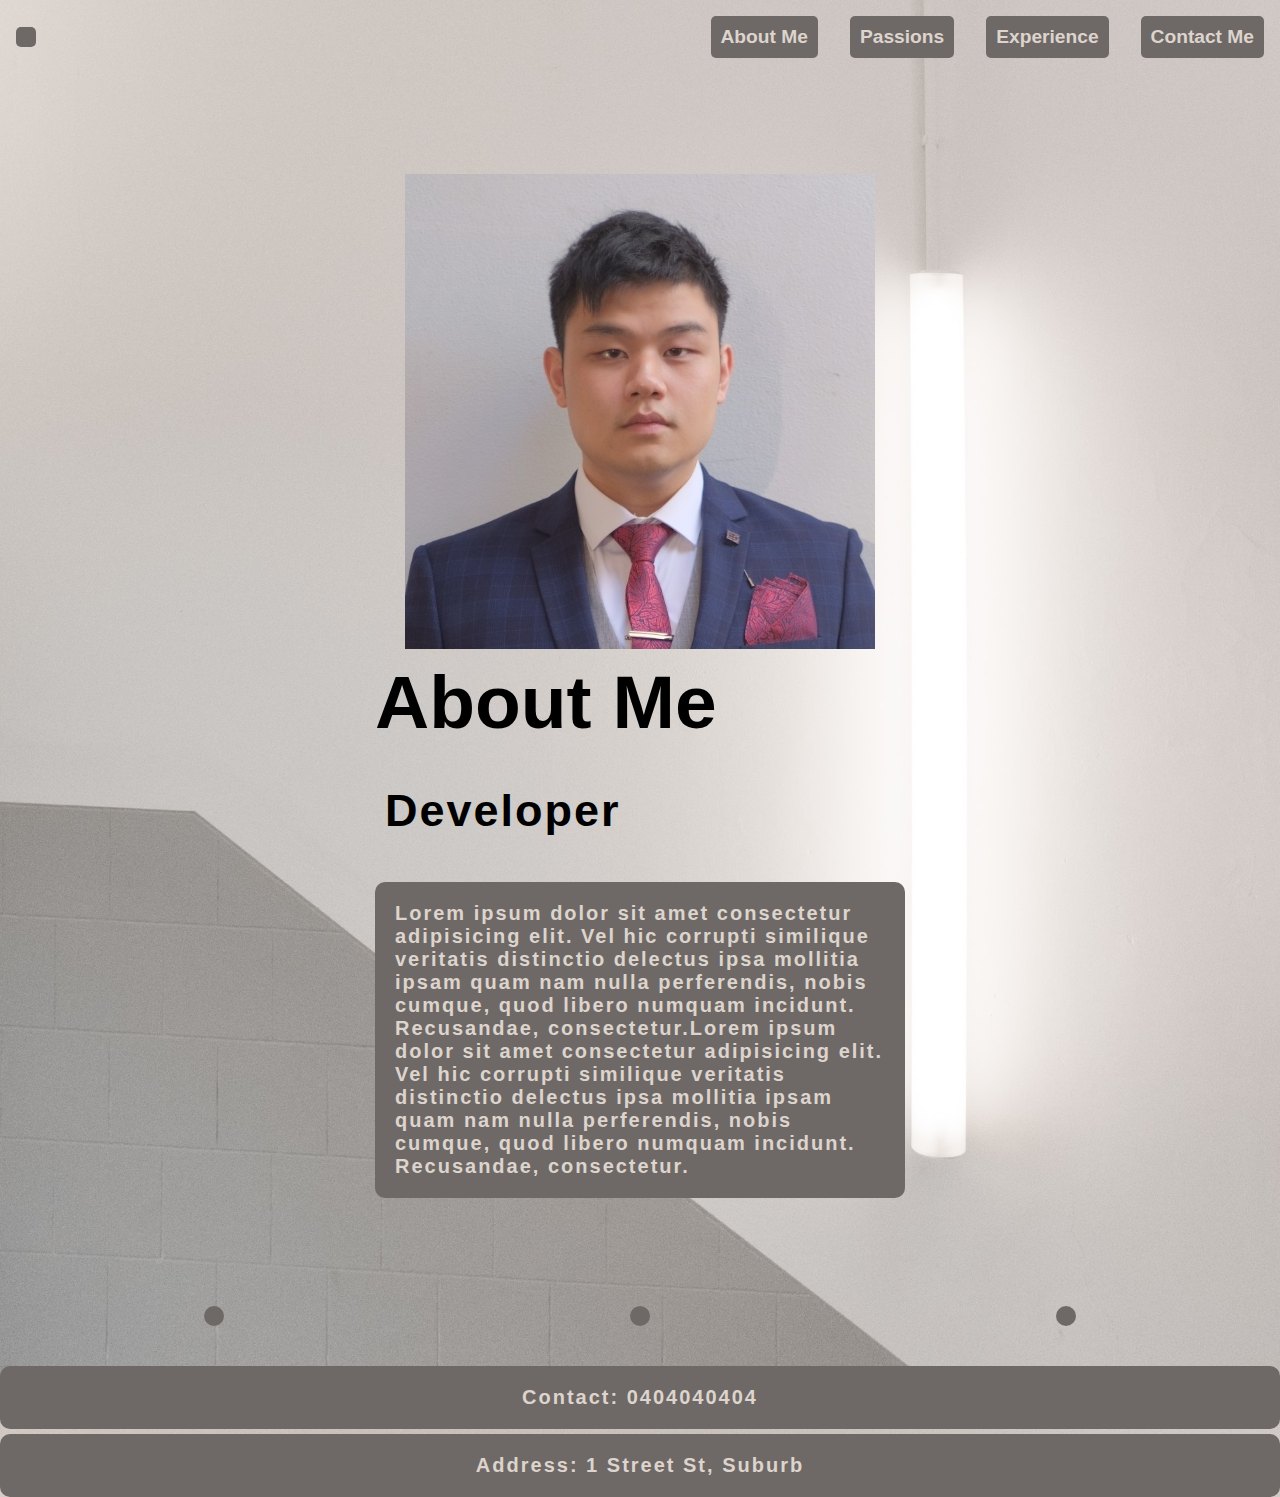
==== Pages/about.html @ 4b18b3bd "first commit" ====
<!DOCTYPE html>
<html lang="en">
<head>
    <meta charset="UTF-8">
    <meta http-equiv="X-UA-Compatible" content="IE=edge">
    <meta name="viewport" content="width=device-width, initial-scale=1.0">
    <title>About Me</title>
    <link rel="stylesheet" href="../styles/page_styles/about.css">
    <link
    rel="stylesheet"
    href="https://cdnjs.cloudflare.com/ajax/libs/font-awesome/6.3.0/css/all.min.css"
    integrity="sha512-SzlrxWUlpfuzQ+pcUCosxcglQRNAq/DZjVsC0lE40xsADsfeQoEypE+enwcOiGjk/bSuGGKHEyjSoQ1zVisanQ=="
    crossorigin="anonymous"
    referrerpolicy="no-referrer"
/>
</head>
<body>

<nav class="nav">
    <input type="checkbox" id="nav-checkbox"
    class="nav-checkbox">
    <label for="nav-checkbox" class="nav-toggle">
        <svg class="menu" viewbox="0 0 448 512"
        width="100" title="bars">
    <i class="fa-solid fa-bars"></i>
</svg>

</label>
<ul class="nav-menu">
    <li><a href="../index.html"><i class="fa-solid fa-house"></i></a></li>
    <li><a href="./about.html">About Me</a></li>
    <li><a href="./passions.html">Passions</a></li>
    <li><a href="./experience.html">Experience</a></li>
    <li><a href="./contact.html">Contact Me</a></li>
</ul>
</nav>
        
    <section class="about">
        <div class="image">
            <img src="../styles/images/aboutphotoheadsmall.jpg">
        </div>
        
        <div class="main">
            <div class="about-text">
                <h2>About Me</h2>
                <h5>Developer</h5>
                <p>Lorem ipsum dolor sit amet consectetur adipisicing elit. 
                    Vel hic corrupti similique veritatis distinctio delectus ipsa mollitia ipsam quam nam nulla perferendis, nobis cumque, quod libero numquam incidunt. Recusandae, consectetur.Lorem ipsum dolor sit amet consectetur adipisicing elit. 
                    Vel hic corrupti similique veritatis distinctio delectus ipsa mollitia ipsam quam nam nulla perferendis, nobis cumque, quod libero numquam incidunt. Recusandae, consectetur.
                </p>
            </div>
        </div>
    </section>
    
    <footer>
        <div class="social-media">
            <a href="https://www.github.com" target="_blank">
                <i class="fa-brands fa-github" style="--fa-beat-fade-opacity: 0.67; --fa-beat-fade-scale: 1.075;" ></i>
            </a>
            <a href="https://www.linkedin.com" target="_blank">
                <i class="fa-brands fa-linkedin"></i>
            </a>
            <a href="https://www.instagram.com" target="_blank">
                <i class="fa-brands fa-instagram"></i>
            </a>
        </div>
        <div class="info">
            <p>Contact: 0404040404</p>
            <p>Address: 1 Street St, Suburb</p>
        </div>
</footer>
</body>
</html>
---- styles/page_styles/about.css ----
footer {
  bottom: 0;
  margin-top: 10px;
}
footer p {
  padding: 20px;
  margin: 10px;
  font-size: 20px;
  letter-spacing: 2px;
  color: #DDD4CD;
  background-color: #6E6966;
  border-radius: 10px;
  text-align: center;
}
footer .social-media {
  display: flex;
  justify-content: space-around;
  margin-bottom: 24px;
}
footer .social-media a i {
  color: #E8E1D6;
  font-size: 24px;
  background-color: #6E6966;
  padding: 5px;
  margin-bottom: 10px;
  border-radius: 5px;
  transition: background 0.5s;
  transition: transform 0.5s;
  text-decoration: none;
  display: inline-block;
}
footer .social-media a i:hover {
  color: #6E6966;
  background-color: #D1C6C3;
  transform: translateY(-5px);
}
footer .info {
  color: #E8E1D6 41, 40, 40;
}
footer .info p {
  margin: 5px 0;
}

@media screen and (min-width: 600px) {
  footer .social-media {
    width: 50%;
    margin-left: auto;
    margin-right: auto;
    scale: 2;
  }
}
*,
*::before,
*::after {
  box-sizing: border-box;
  margin: 0;
  padding: 0;
}

body {
  font-family: Verdana, Geneva, Tahoma, sans-serif;
  font-weight: 700;
  height: 100vh;
}

.nav-toggle {
  position: absolute;
  cursor: pointer;
  margin: 0rem 1rem;
  right: 0;
}
.nav-toggle svg {
  width: 1.5rem;
  fill: black;
}
.nav-toggle .menu {
  margin-top: 0.2rem;
}
.nav-checkbox {
  display: none;
}
.nav-menu {
  display: flex;
  flex-direction: column;
  gap: 2rem;
  align-items: center;
  margin: 1rem;
}
.nav li {
  list-style: none;
  display: none;
  background-color: #6E6966;
  padding: 10px;
  border-radius: 5px;
  color: #DDD4CD;
}
.nav li:first-child {
  margin-right: auto;
  display: block;
}
.nav a {
  text-decoration: none;
  color: inherit;
  font-size: 1.2rem;
}
.nav svg {
  width: 1.5rem;
  fill: black;
}

#nav-checkbox:checked ~ ul.nav-menu li {
  display: block;
}

#nav-checkbox:checked ~ label.nav-toggle .close {
  display: block;
}

#nav-checkbox:checked ~ label.nav-toggle .menu {
  display: none;
}

@media only screen and (min-width: 700px) {
  .nav-toggle {
    display: none;
  }
  .nav-menu {
    flex-direction: row;
  }
  .nav-menu li {
    display: block;
  }
}
body {
  background-image: url(../images/background-wihtewlight.jpg);
  background-size: cover;
  background-position: center;
}

section {
  display: flex;
  flex-direction: column;
}

.about {
  width: 100%;
  height: -moz-fit-content;
  height: fit-content;
  padding: 100px 0px;
}

.about img {
  height: auto;
  width: auto;
  position: center;
  display: flex;
}

.about-text {
  width: 550px;
}

.main {
  width: auto;
  max-width: 95%;
  margin: 0 auto;
  display: block;
  align-items: center;
  justify-content: center;
}

.about-text h2 {
  color: black;
  font-size: 75px;
  text-transform: capitalize;
  margin-bottom: 10px;
  padding: 10px;
}

.about-text h5 {
  color: black;
  letter-spacing: 2px;
  font-size: 45px;
  margin-bottom: 25px;
  text-transform: capitalize;
  padding: 20px;
  height: -moz-fit-content;
  height: fit-content;
}

p {
  padding: 20px;
  margin: 10px;
  font-size: 20px;
  letter-spacing: 2px;
  color: #DDD4CD;
  background-color: #6E6966;
  border-radius: 10px;
}

.image {
  border-radius: 10px;
  display: flex;
  justify-content: center;
  width: auto;
}

@media screen and (max-width: 600px) {
  main {
    display: flex;
    flex-direction: row;
  }
  .image {
    display: flexbox;
  }
  .about-text {
    display: block;
    justify-content: center;
  }
}/*# sourceMappingURL=about.css.map */
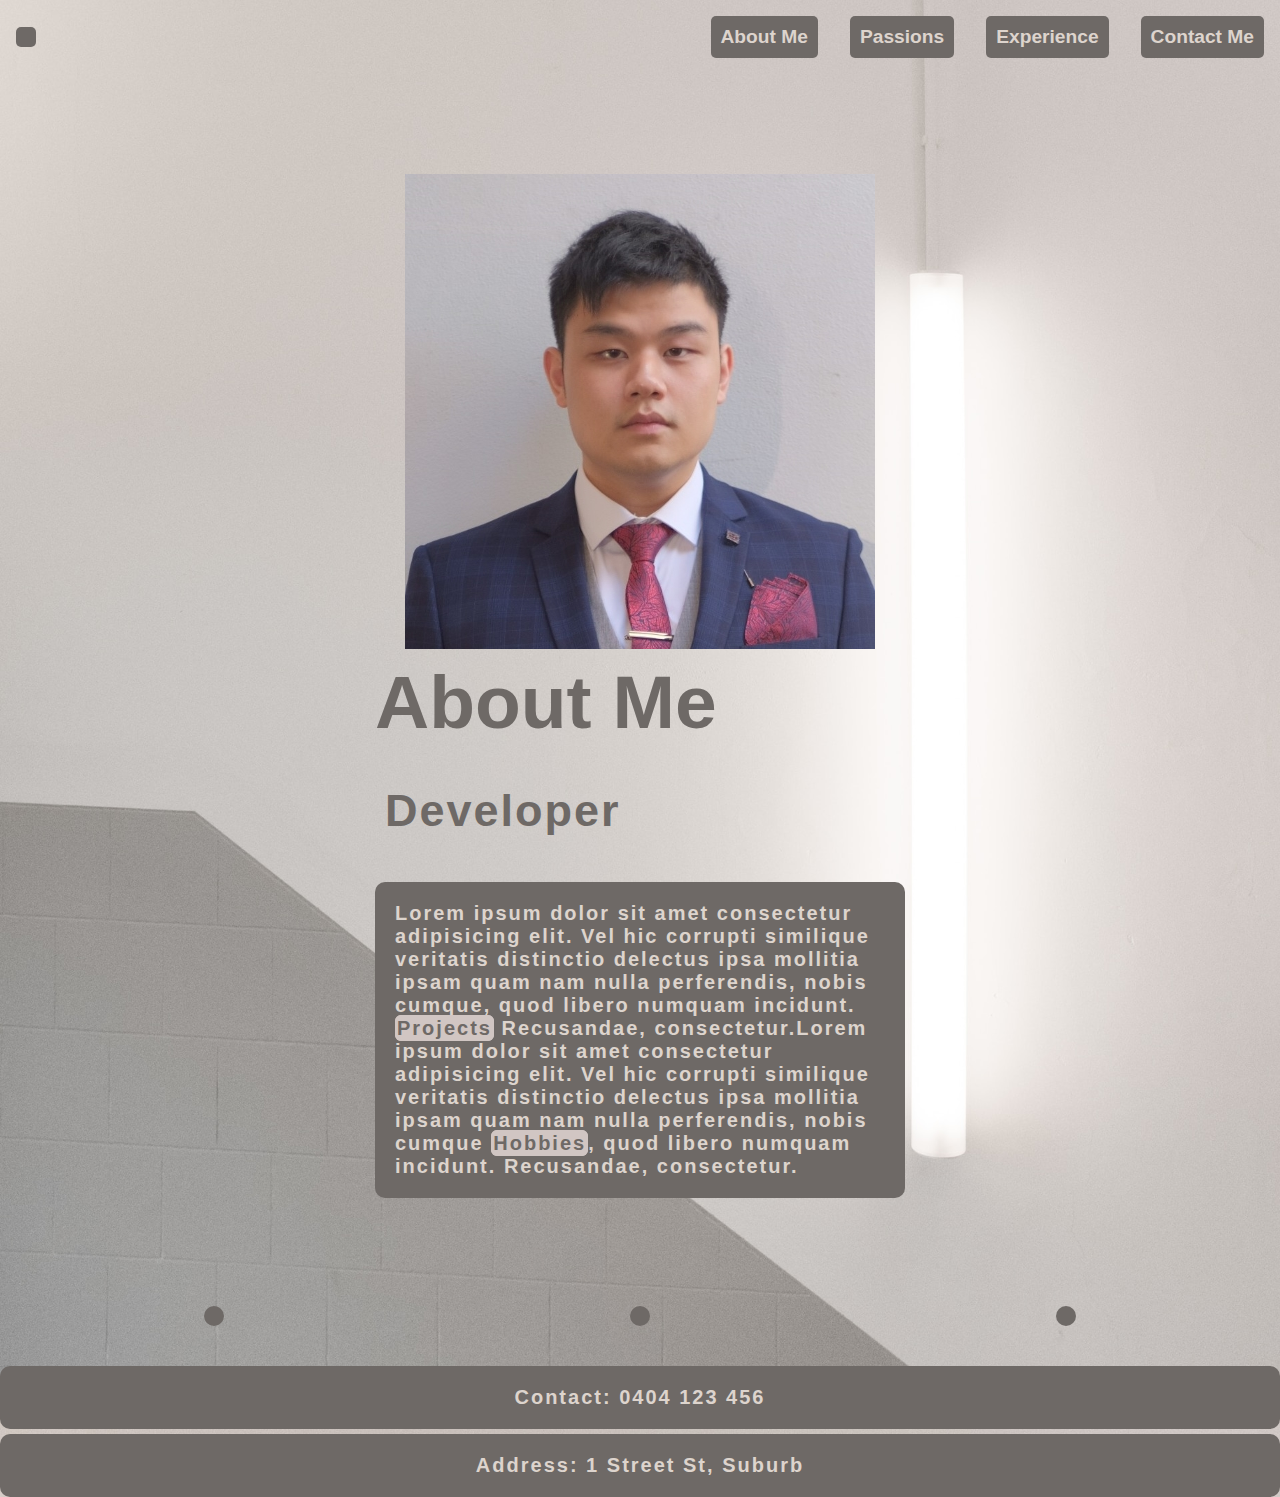
==== commit 28e0d15f: "completed readme and adjust pages" ====
--- a/Pages/about.html
+++ b/Pages/about.html
@@ -45,8 +45,10 @@
                 <h2>About Me</h2>
                 <h5>Developer</h5>
                 <p>Lorem ipsum dolor sit amet consectetur adipisicing elit. 
-                    Vel hic corrupti similique veritatis distinctio delectus ipsa mollitia ipsam quam nam nulla perferendis, nobis cumque, quod libero numquam incidunt. Recusandae, consectetur.Lorem ipsum dolor sit amet consectetur adipisicing elit. 
-                    Vel hic corrupti similique veritatis distinctio delectus ipsa mollitia ipsam quam nam nulla perferendis, nobis cumque, quod libero numquam incidunt. Recusandae, consectetur.
+                    Vel hic corrupti similique veritatis distinctio delectus ipsa mollitia ipsam quam nam nulla perferendis, nobis cumque, quod libero numquam incidunt. 
+                    <a class="btn" href="../Pages/experience.html">Projects</a> Recusandae, consectetur.Lorem ipsum dolor sit amet consectetur adipisicing elit. 
+                    Vel hic corrupti similique veritatis distinctio delectus ipsa mollitia ipsam quam nam nulla perferendis, nobis cumque
+                    <a class="btn" href="../Pages/passions.html">Hobbies</a>, quod libero numquam incidunt. Recusandae, consectetur.
                 </p>
             </div>
         </div>
@@ -65,7 +67,7 @@
             </a>
         </div>
         <div class="info">
-            <p>Contact: 0404040404</p>
+            <p>Contact: 0404 123 456</p>
             <p>Address: 1 Street St, Suburb</p>
         </div>
 </footer>
--- a/styles/page_styles/about.css
+++ b/styles/page_styles/about.css
@@ -137,6 +137,22 @@
   background-position: center;
 }
 
+.btn {
+  background: #D1C6C3;
+  border: 1px solid #D1C6C3;
+  border-radius: 6px;
+  color: #6E6966;
+  font-weight: 700;
+  text-decoration: none;
+  padding: 1px;
+  transition: background 0.5s;
+}
+
+.btn:hover {
+  background: #9BA7AB;
+  color: #DDD4CD;
+}
+
 section {
   display: flex;
   flex-direction: column;
@@ -170,7 +186,7 @@
 }
 
 .about-text h2 {
-  color: black;
+  color: #6E6966;
   font-size: 75px;
   text-transform: capitalize;
   margin-bottom: 10px;
@@ -178,7 +194,7 @@
 }
 
 .about-text h5 {
-  color: black;
+  color: #6E6966;
   letter-spacing: 2px;
   font-size: 45px;
   margin-bottom: 25px;
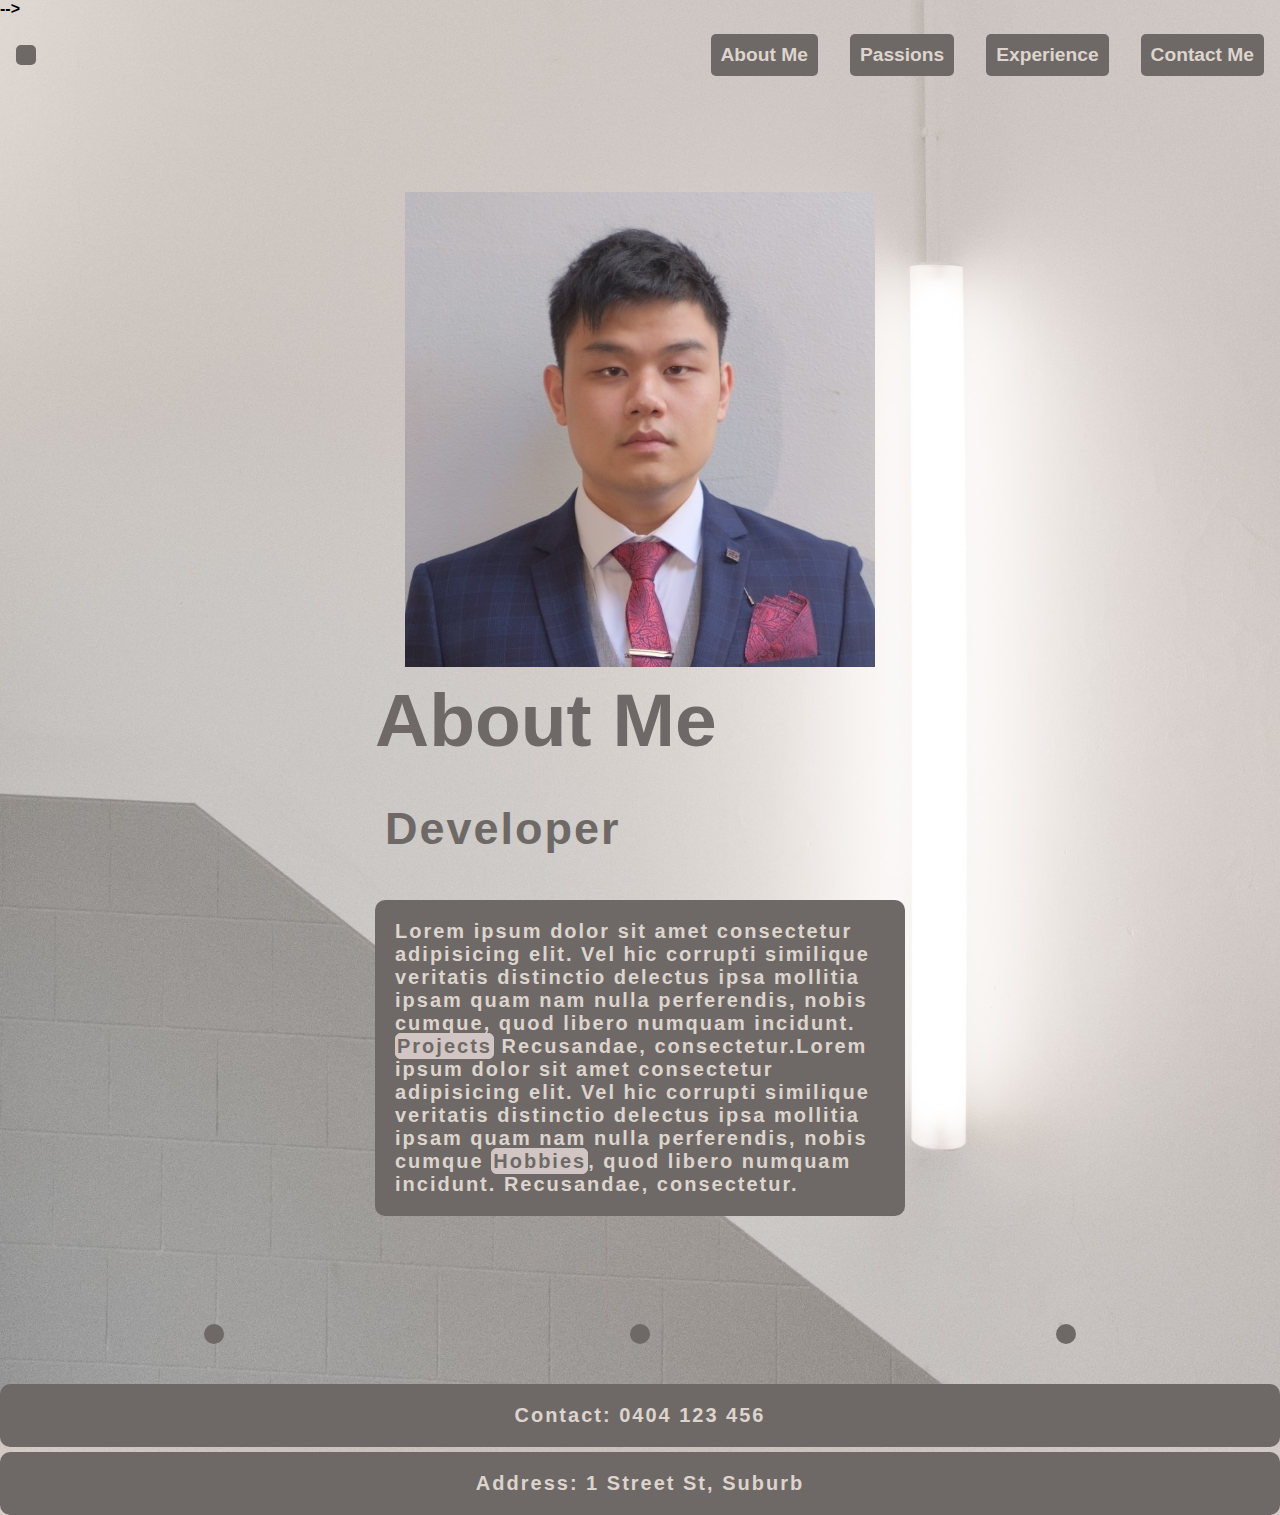
==== commit 8104fbd2: "adding of comments to the page" ====
--- a/Pages/about.html
+++ b/Pages/about.html
@@ -15,7 +15,7 @@
 />
 </head>
 <body>
-
+    <!-- !-- beginning of navigation bar function --> -->
 <nav class="nav">
     <input type="checkbox" id="nav-checkbox"
     class="nav-checkbox">
@@ -34,7 +34,7 @@
     <li><a href="./contact.html">Contact Me</a></li>
 </ul>
 </nav>
-        
+        <!-- beginning of the about page with image and header text -->
     <section class="about">
         <div class="image">
             <img src="../styles/images/aboutphotoheadsmall.jpg">
@@ -44,6 +44,7 @@
             <div class="about-text">
                 <h2>About Me</h2>
                 <h5>Developer</h5>
+                <!-- included additional links in the lorem ipsum text which link to the passions page and experience page -->
                 <p>Lorem ipsum dolor sit amet consectetur adipisicing elit. 
                     Vel hic corrupti similique veritatis distinctio delectus ipsa mollitia ipsam quam nam nulla perferendis, nobis cumque, quod libero numquam incidunt. 
                     <a class="btn" href="../Pages/experience.html">Projects</a> Recusandae, consectetur.Lorem ipsum dolor sit amet consectetur adipisicing elit. 
@@ -53,7 +54,7 @@
             </div>
         </div>
     </section>
-    
+    <!-- social media footer -->
     <footer>
         <div class="social-media">
             <a href="https://www.github.com" target="_blank">
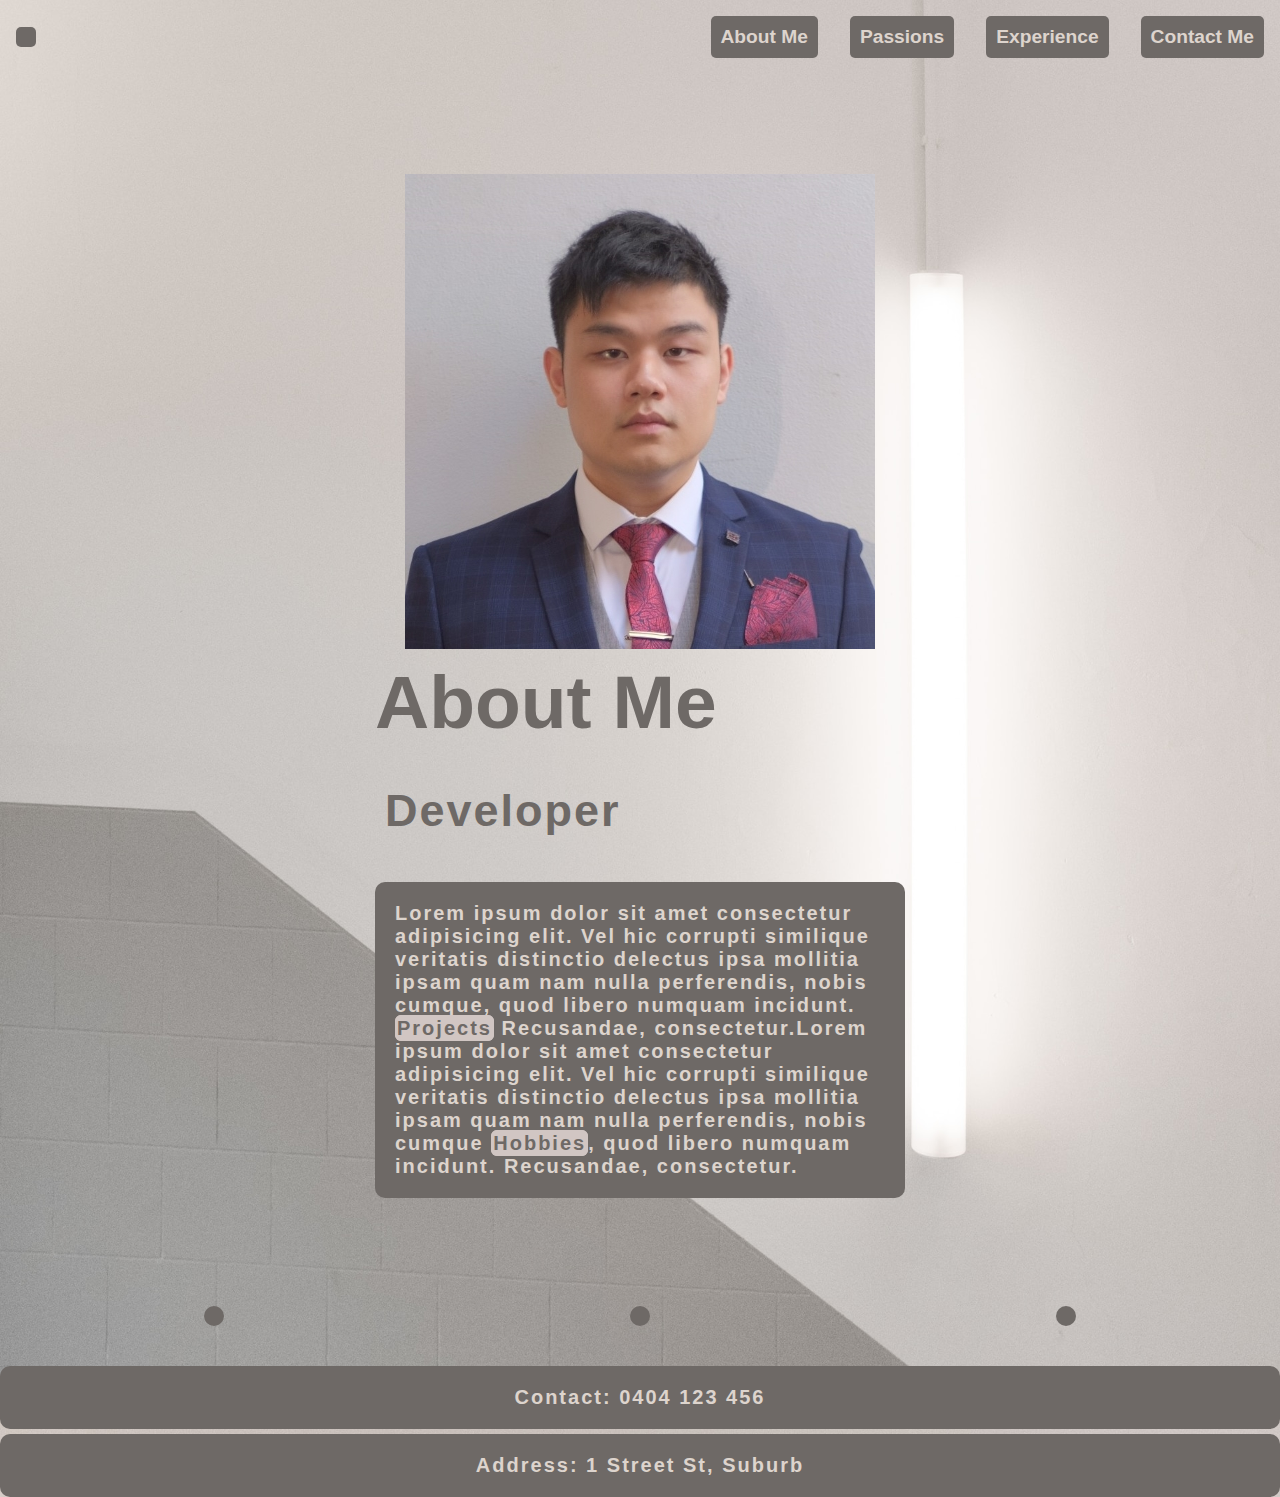
==== commit 05c2c378: "changes to pages completed" ====
--- a/Pages/about.html
+++ b/Pages/about.html
@@ -15,7 +15,7 @@
 />
 </head>
 <body>
-    <!-- !-- beginning of navigation bar function --> -->
+    <!-- !-- beginning of navigation bar function -->
 <nav class="nav">
     <input type="checkbox" id="nav-checkbox"
     class="nav-checkbox">
